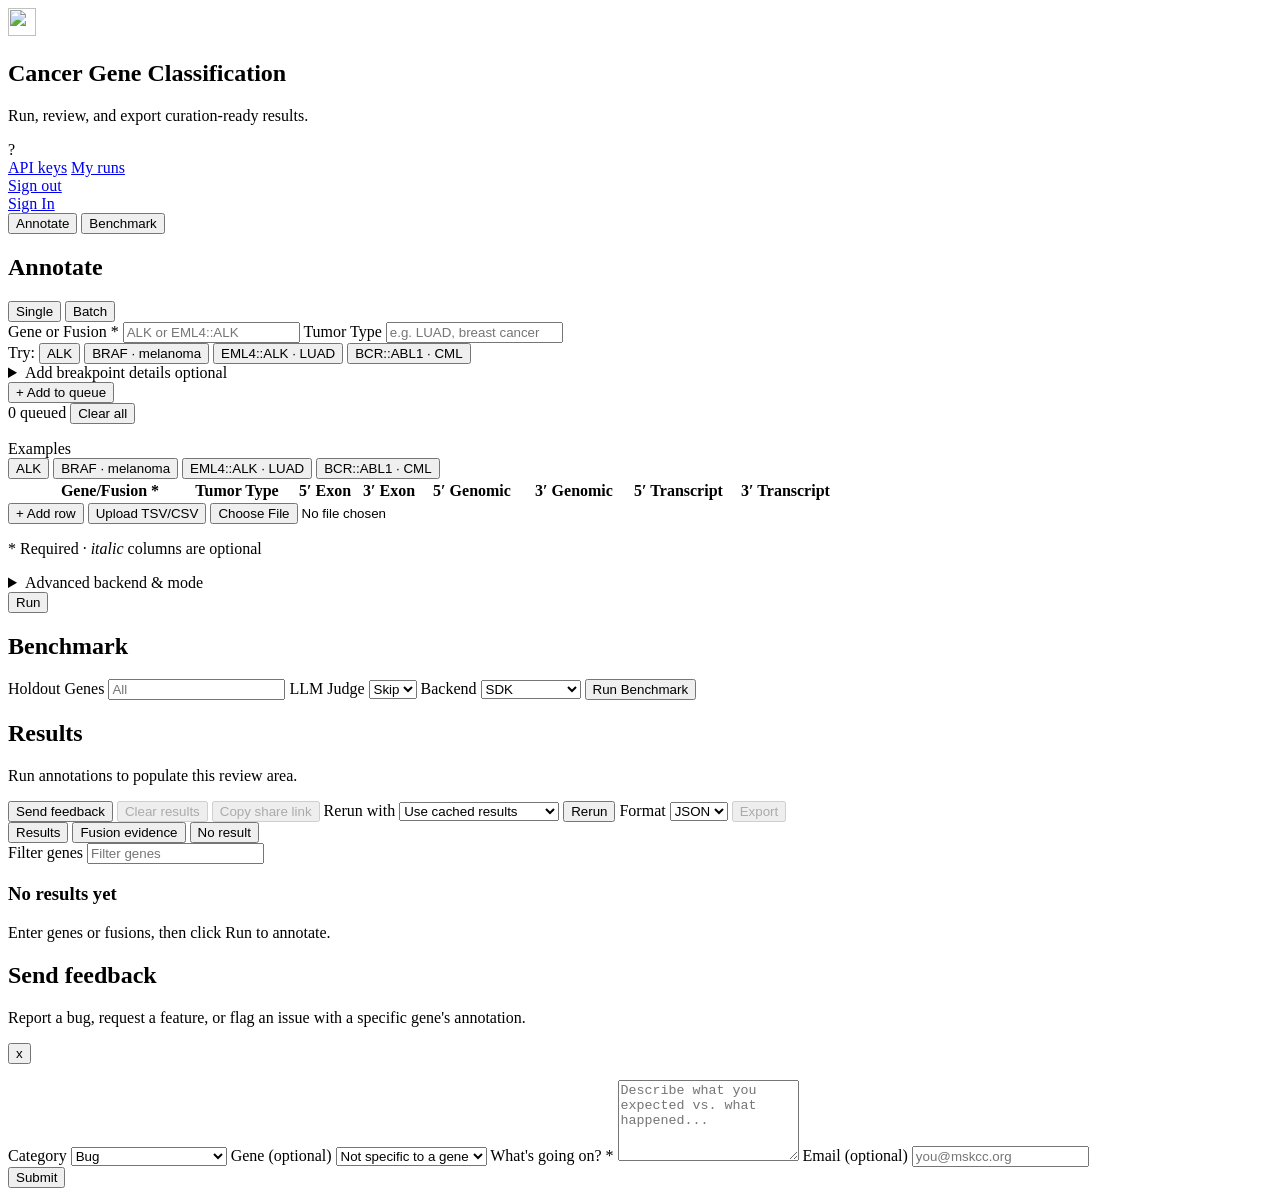
==== src/static/index.html @ 313d351b "Merge remote-tracking branch 'origin/main' into feat/rerun-run" ====
<!doctype html>
<html lang="en">
  <head>
    <meta charset="utf-8" />
    <meta name="viewport" content="width=device-width, initial-scale=1" />
    <title>Agentic Cancer Gene Classification</title>
    <link rel="icon" type="image/svg+xml" href="/static/favicon.svg" />
    <link rel="icon" type="image/png" sizes="32x32" href="/static/favicon-32.png" />
    <link rel="icon" type="image/png" sizes="16x16" href="/static/favicon-16.png" />
    <link rel="apple-touch-icon" sizes="180x180" href="/static/favicon-180.png" />
    <link rel="stylesheet" href="/static/styles.css" />
  </head>
  <body>
    <div class="app-shell">
      <aside class="sidebar">
        <div class="brand">
          <div class="brand-title">
            <img class="brand-icon" src="/static/favicon.svg" alt="" width="28" height="28" />
            <h1>Cancer Gene Classification</h1>
          </div>
          <p>Run, review, and export curation-ready results.</p>
        </div>

        <div class="user-auth-bar hidden" id="user-auth-bar">
          <div class="user-profile hidden" id="user-profile">
            <div class="user-avatar" id="user-avatar">?</div>
            <div class="user-info">
              <div class="user-name-row">
                <span class="user-name" id="user-name"></span>
                <span class="user-role-badge" id="user-role"></span>
              </div>
              <span class="user-email" id="user-email"></span>
              <div class="user-menu-links">
                <a class="user-menu-link" id="api-keys-link" href="/api-keys">API keys</a>
                <a class="user-menu-link" id="runs-link" href="/runs">My runs</a>
              </div>
            </div>
            <a class="signout-link" id="signout-btn" href="/auth/logout" title="Sign out">Sign out</a>
          </div>
          <div class="user-signin hidden" id="user-signin">
            <a class="signin-button-sm" id="header-signin-btn" href="/login">Sign In</a>
          </div>
        </div>

        <nav class="app-tabs" aria-label="App sections">
          <button class="app-tab active" id="nav-annotate" type="button">Annotate</button>
          <button class="app-tab hidden" id="nav-benchmark" type="button">Benchmark</button>
        </nav>

        <section class="panel" id="annotate-panel">
          <div class="section-heading">
            <h2>Annotate</h2>
            <div class="input-mode-tabs">
              <button class="mode-tab active" id="tab-single" type="button">Single</button>
              <button class="mode-tab" id="tab-batch" type="button">Batch</button>
            </div>
          </div>

          <!-- Single entry mode -->
          <div id="single-mode">
            <label class="field">
              <span>Gene or Fusion <span class="required-star">*</span></span>
              <input id="single-fusion" type="text" placeholder="ALK or EML4::ALK" autocomplete="off" spellcheck="false" />
            </label>
            <label class="field">
              <span>Tumor Type</span>
              <input id="single-tumor-type" type="text" placeholder="e.g. LUAD, breast cancer" autocomplete="off" />
            </label>
            <div class="input-examples-compact" aria-label="Valid input examples">
              <span class="examples-label">Try:</span>
              <button class="example-pill" type="button" data-example-id="alk-gene" data-example-mode="single">ALK</button>
              <button class="example-pill" type="button" data-example-id="braf-gene" data-example-mode="single">BRAF · melanoma</button>
              <button class="example-pill" type="button" data-example-id="eml4-alk-fusion" data-example-mode="single">EML4::ALK · LUAD</button>
              <button class="example-pill" type="button" data-example-id="bcr-abl1-fusion" data-example-mode="single">BCR::ABL1 · CML</button>
            </div>
            <details class="breakpoint-section">
              <summary>Add breakpoint details <span class="optional-tag">optional</span></summary>
              <div class="breakpoint-grid">
                <label class="field"><span>5' Exon</span><input id="single-five-exon" type="number" min="1" placeholder="e.g. 5" /></label>
                <label class="field"><span>3' Exon</span><input id="single-three-exon" type="number" min="1" placeholder="e.g. 12" /></label>
                <label class="field"><span>5' Genomic</span><input id="single-five-genomic" type="text" placeholder="chr1:12345" /></label>
                <label class="field"><span>3' Genomic</span><input id="single-three-genomic" type="text" placeholder="chr2:67890" /></label>
                <label class="field"><span>5' Transcript</span><input id="single-five-transcript" type="text" placeholder="NM_..." /></label>
                <label class="field"><span>3' Transcript</span><input id="single-three-transcript" type="text" placeholder="NM_..." /></label>
              </div>
            </details>
            <button class="text-button" id="add-fusion-btn" type="button">+ Add to queue</button>
            <div id="fusion-queue" class="hidden">
              <div class="queue-header">
                <span id="queue-count" class="field-label">0 queued</span>
                <button id="clear-queue-btn" class="text-button" type="button">Clear all</button>
              </div>
              <ul id="queue-list" class="queue-list"></ul>
            </div>
          </div>

          <!-- Batch mode -->
          <div id="batch-mode" class="hidden">
            <div class="batch-grid-wrap">
              <div class="input-examples" aria-label="Valid batch input examples">
                <span class="field-label">Examples</span>
                <div class="example-pill-row">
                  <button class="example-pill" type="button" data-example-id="alk-gene" data-example-mode="batch">ALK</button>
                  <button class="example-pill" type="button" data-example-id="braf-gene" data-example-mode="batch">BRAF · melanoma</button>
                  <button class="example-pill" type="button" data-example-id="eml4-alk-fusion" data-example-mode="batch">EML4::ALK · LUAD</button>
                  <button class="example-pill" type="button" data-example-id="bcr-abl1-fusion" data-example-mode="batch">BCR::ABL1 · CML</button>
                </div>
              </div>
              <div class="batch-grid-scroll">
                <table class="batch-grid">
                  <colgroup>
                    <col style="width:28px" />
                    <col style="min-width:140px" />
                    <col style="min-width:110px" />
                    <col style="min-width:62px" />
                    <col style="min-width:62px" />
                    <col style="min-width:100px" />
                    <col style="min-width:100px" />
                    <col style="min-width:105px" />
                    <col style="min-width:105px" />
                    <col style="width:30px" />
                  </colgroup>
                  <thead>
                    <tr>
                      <th class="grid-rn"></th>
                      <th class="grid-th grid-th-required">Gene/Fusion *</th>
                      <th class="grid-th grid-th-optional">Tumor Type</th>
                      <th class="grid-th grid-th-optional">5′ Exon</th>
                      <th class="grid-th grid-th-optional">3′ Exon</th>
                      <th class="grid-th grid-th-optional">5′ Genomic</th>
                      <th class="grid-th grid-th-optional">3′ Genomic</th>
                      <th class="grid-th grid-th-optional">5′ Transcript</th>
                      <th class="grid-th grid-th-optional">3′ Transcript</th>
                      <th class="grid-del-header"></th>
                    </tr>
                  </thead>
                  <tbody id="batch-grid-body"></tbody>
                </table>
              </div>
              <div class="batch-grid-footer">
                <div class="batch-grid-footer-actions">
                  <button id="add-row-btn" class="text-button" type="button">+ Add row</button>
                  <button id="batch-upload-btn" type="button">Upload TSV/CSV</button>
                  <input
                    id="batch-upload-input"
                    type="file"
                    accept=".tsv,.csv,text/tab-separated-values,text/csv,text/plain"
                    class="hidden"
                  />
                </div>
                <span class="field-hint" id="batch-hint"></span>
              </div>
              <p class="batch-legend">* Required · <em>italic</em> columns are optional</p>
            </div>
          </div>

          <details class="breakpoint-section">
            <summary>Advanced <span class="optional-tag">backend &amp; mode</span></summary>
            <div class="breakpoint-grid">
              <label class="field hidden" id="annotate-backend-field">
                <span>Local Backend</span>
                <select id="annotate-local-backend">
                  <option value="">Anthropic SDK</option>
                  <option value="claude-code">Claude Code</option>
                  <option value="codex">Codex</option>
                  <option value="antigravity">Antigravity</option>
                </select>
              </label>

              <label class="field">
                <span>Annotation Mode</span>
                <select id="annotate-mode">
                  <option value="full">Full</option>
                  <option value="core">Core</option>
                </select>
              </label>

              <label class="field checkbox-field">
                <span>OncoKB Fast Path</span>
                <span class="checkbox-control">
                  <input id="skip-literature-oncokb" type="checkbox" />
                  <span>Skip PubMed for OncoKB genes</span>
                </span>
              </label>
            </div>
          </details>

          <button class="primary-action" id="run-button" type="button">Run</button>
        </section>

        <section class="panel hidden" id="benchmark-panel">
          <div class="section-heading">
            <h2>Benchmark</h2>
          </div>

          <label class="field">
            <span>Holdout Genes</span>
            <input id="benchmark-max-genes" type="number" min="1" placeholder="All" />
          </label>

          <label class="field">
            <span>LLM Judge</span>
            <select id="benchmark-judge">
              <option value="skip" selected>Skip</option>
              <option value="run">Run</option>
            </select>
          </label>

          <label class="field">
            <span>Backend</span>
            <select id="benchmark-local-backend">
              <option value="">SDK</option>
              <option value="claude-code">Claude Code</option>
              <option value="codex">Codex</option>
              <option value="antigravity">Antigravity</option>
            </select>
          </label>

          <button class="primary-action" id="run-benchmark-button" type="button">Run Benchmark</button>
        </section>

      </aside>

      <div
        class="sidebar-resizer"
        id="sidebar-resizer"
        role="separator"
        aria-label="Resize sidebar"
        aria-orientation="vertical"
        tabindex="0"
        title="Drag to resize sidebar. Double-click to reset."
      ></div>

      <main class="workspace">
        <header class="workspace-header">
          <div>
            <h2 id="workspace-title">Results</h2>
            <p id="run-summary">Run annotations to populate this review area.</p>
          </div>
          <div class="actions">
            <button id="open-feedback" type="button" class="feedback-button">Send feedback</button>
            <button id="clear-results" type="button" disabled>Clear results</button>
            <button id="share-run" type="button" disabled title="Copy a link to this run — only works for peers who can reach the same Backend URL">Copy share link</button>
            <span id="rerun-controls" class="rerun-controls hidden">
              <label class="export-control" for="rerun-mode">
                <span>Rerun with</span>
                <select id="rerun-mode">
                  <option value="cached" selected>Use cached results</option>
                  <option value="refresh">Refresh (force_refresh)</option>
                </select>
              </label>
              <button id="rerun-run" type="button" title="Start a new run with this run's inputs; this run is left unchanged">Rerun</button>
            </span>
            <label class="export-control" for="export-format">
              <span>Format</span>
              <select id="export-format">
                <option value="json">JSON</option>
                <option value="csv">CSV</option>
                <option value="pdf">PDF</option>
              </select>
            </label>
            <button id="export-button" type="button" disabled>Export</button>
          </div>
        </header>

        <section class="status-box hidden" id="message-box"></section>

        <div class="results-view-tabs hidden" id="results-view-tabs">
          <button class="mode-tab active" id="tab-results-view" type="button">Results</button>
          <button class="mode-tab hidden" id="tab-fusion-evidence-view" type="button">Fusion evidence</button>
          <button class="mode-tab" id="tab-noresult-view" type="button">No result</button>
        </div>

        <div class="results-layout">
          <div class="gene-index-panel hidden" id="gene-index-panel">
            <div class="gene-index-search" role="search">
              <label class="visually-hidden" for="gene-index-filter" id="gene-index-filter-label">Filter genes</label>
              <input
                type="search"
                id="gene-index-filter"
                placeholder="Filter genes"
                autocomplete="off"
                spellcheck="false"
                aria-controls="gene-index"
                aria-describedby="gene-index-filter-count"
              />
              <button type="button" class="gene-index-filter-clear" id="gene-index-filter-clear" aria-label="Clear filter" title="Clear filter" hidden>&times;</button>
            </div>
            <div class="gene-index-filter-count" id="gene-index-filter-count" aria-live="polite"></div>
            <p class="gene-index-no-matches" id="gene-index-no-matches" hidden>No matches</p>
            <nav class="gene-index" id="gene-index" aria-label="Results jump index"></nav>
          </div>
          <section class="results-window" id="results-window">
            <div class="empty-state">
              <h3>No results yet</h3>
              <p>Enter genes or fusions, then click Run to annotate.</p>
            </div>
          </section>
        </div>
      </main>
    </div>

    <div class="modal-backdrop hidden" id="feedback-modal" role="presentation">
      <section
        class="feedback-modal"
        role="dialog"
        aria-modal="true"
        aria-labelledby="feedback-title"
      >
        <div class="modal-header">
          <div>
            <h2 id="feedback-title">Send feedback</h2>
            <p>Report a bug, request a feature, or flag an issue with a specific gene's annotation.</p>
          </div>
          <button class="icon-button" id="close-feedback" type="button" aria-label="Close">x</button>
        </div>

        <p class="feedback-run-context hidden" id="feedback-run-context"></p>

        <label class="feedback-field">
          <span>Category</span>
          <select id="feedback-category">
            <option value="bug">Bug</option>
            <option value="gene_annotation_issue">Gene annotation issue</option>
            <option value="feature_request">Feature request</option>
            <option value="other">Other</option>
          </select>
        </label>

        <label class="feedback-field hidden" id="feedback-gene-field">
          <span>Gene (optional)</span>
          <select id="feedback-gene">
            <option value="">Not specific to a gene</option>
          </select>
        </label>

        <label class="feedback-field">
          <span>What's going on? *</span>
          <textarea id="feedback-message" rows="5" placeholder="Describe what you expected vs. what happened..."></textarea>
        </label>

        <label class="feedback-field">
          <span>Email (optional)</span>
          <input id="feedback-email" type="email" autocomplete="email" placeholder="you@mskcc.org" />
        </label>

        <section class="install-output hidden" id="feedback-output"></section>

        <div class="modal-footer">
          <button class="primary-action" id="submit-feedback" type="button">Submit</button>
        </div>
      </section>
    </div>

    <script src="/static/tracking.js"></script>
    <script src="/static/app.js"></script>
  </body>
</html>
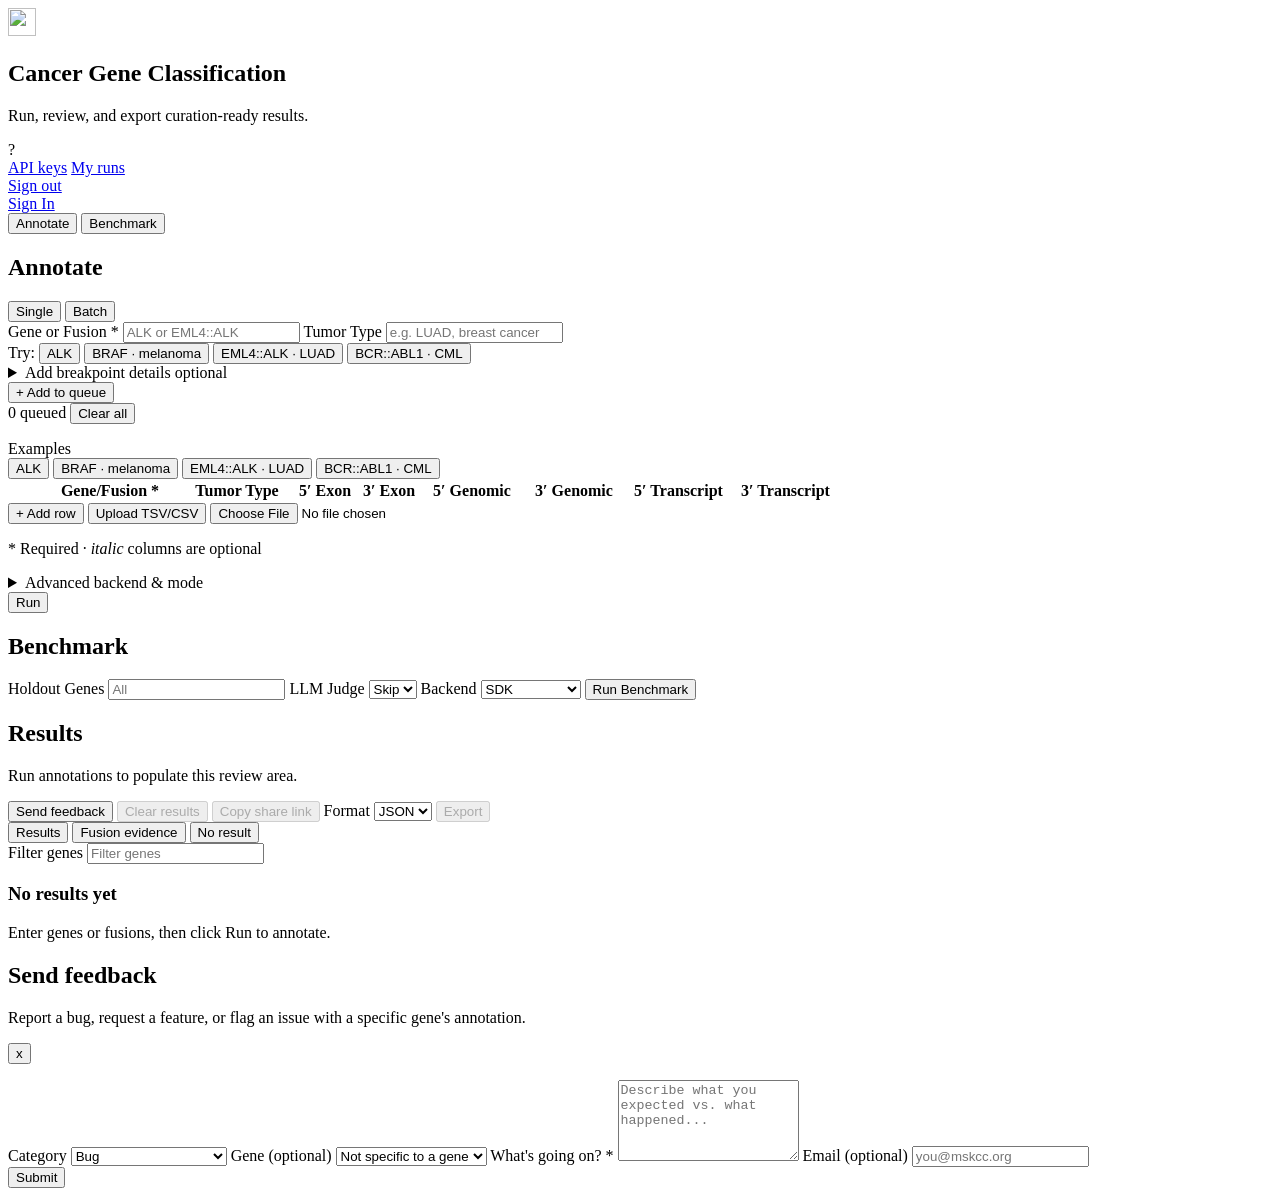
==== commit 029f8718: "Merge remote-tracking branch 'origin/main' into fix/ensembl-partner-resolution" ====
--- a/src/static/index.html
+++ b/src/static/index.html
@@ -241,16 +241,6 @@
             <button id="open-feedback" type="button" class="feedback-button">Send feedback</button>
             <button id="clear-results" type="button" disabled>Clear results</button>
             <button id="share-run" type="button" disabled title="Copy a link to this run — only works for peers who can reach the same Backend URL">Copy share link</button>
-            <span id="rerun-controls" class="rerun-controls hidden">
-              <label class="export-control" for="rerun-mode">
-                <span>Rerun with</span>
-                <select id="rerun-mode">
-                  <option value="cached" selected>Use cached results</option>
-                  <option value="refresh">Refresh (force_refresh)</option>
-                </select>
-              </label>
-              <button id="rerun-run" type="button" title="Start a new run with this run's inputs; this run is left unchanged">Rerun</button>
-            </span>
             <label class="export-control" for="export-format">
               <span>Format</span>
               <select id="export-format">
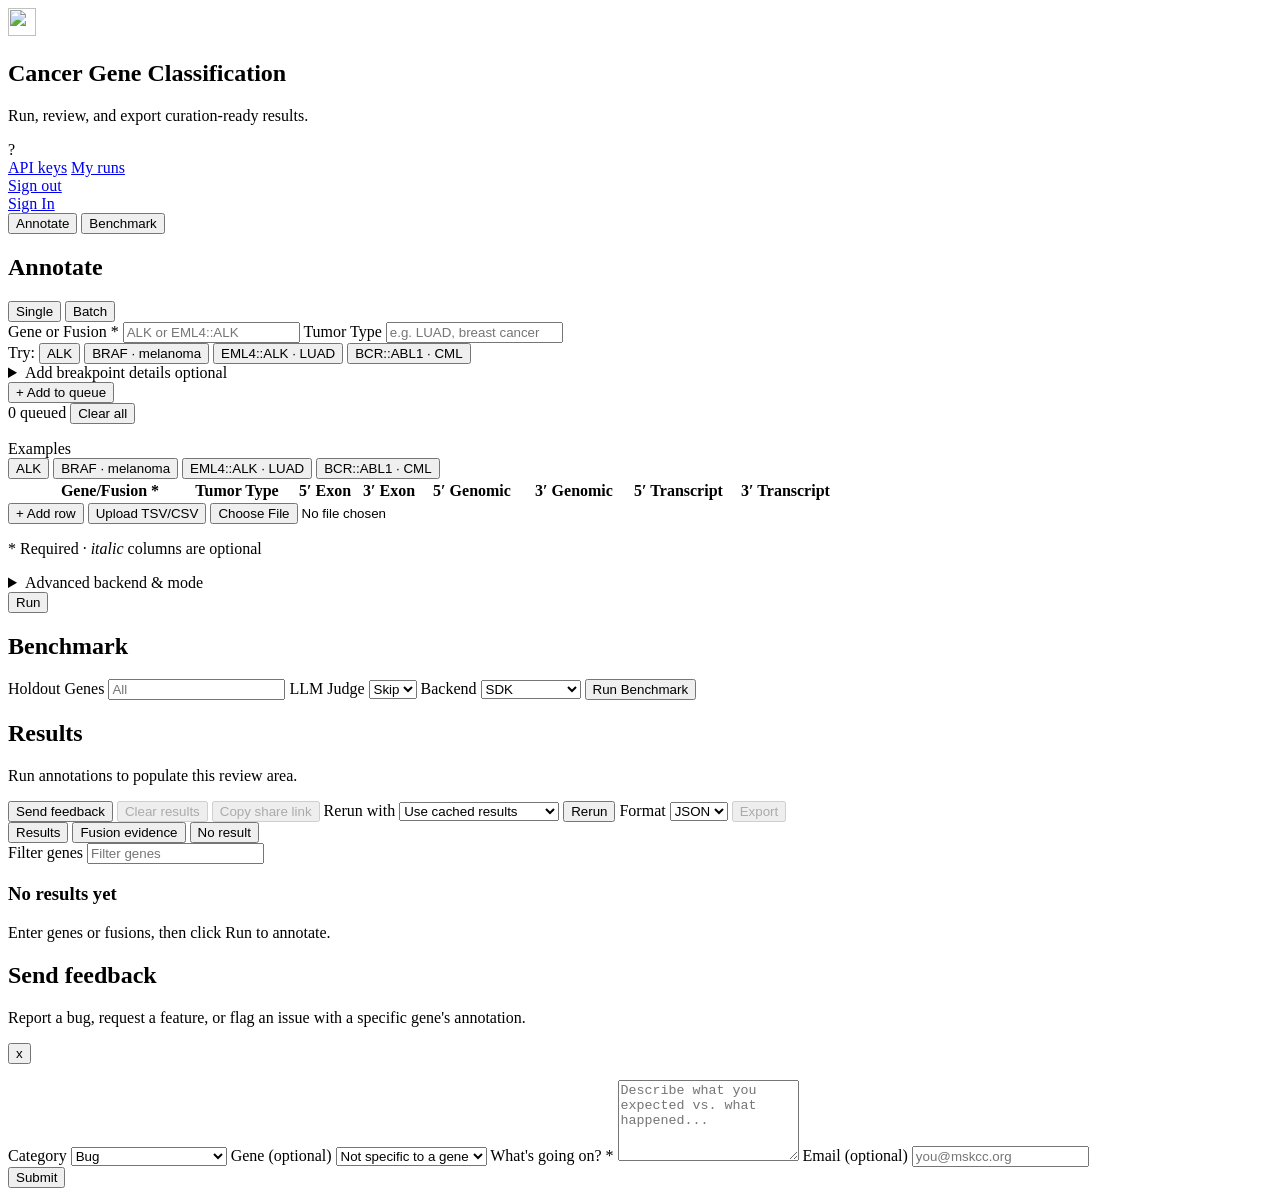
==== commit 06ed7173: "Merge pull request #153 from oncokb/feat/rerun-run feat: rerun a saved run with the same inputs" ====
--- a/src/static/index.html
+++ b/src/static/index.html
@@ -241,6 +241,16 @@
             <button id="open-feedback" type="button" class="feedback-button">Send feedback</button>
             <button id="clear-results" type="button" disabled>Clear results</button>
             <button id="share-run" type="button" disabled title="Copy a link to this run — only works for peers who can reach the same Backend URL">Copy share link</button>
+            <span id="rerun-controls" class="rerun-controls hidden">
+              <label class="export-control" for="rerun-mode">
+                <span>Rerun with</span>
+                <select id="rerun-mode">
+                  <option value="cached" selected>Use cached results</option>
+                  <option value="refresh">Refresh (force_refresh)</option>
+                </select>
+              </label>
+              <button id="rerun-run" type="button" title="Start a new run with this run's inputs; this run is left unchanged">Rerun</button>
+            </span>
             <label class="export-control" for="export-format">
               <span>Format</span>
               <select id="export-format">
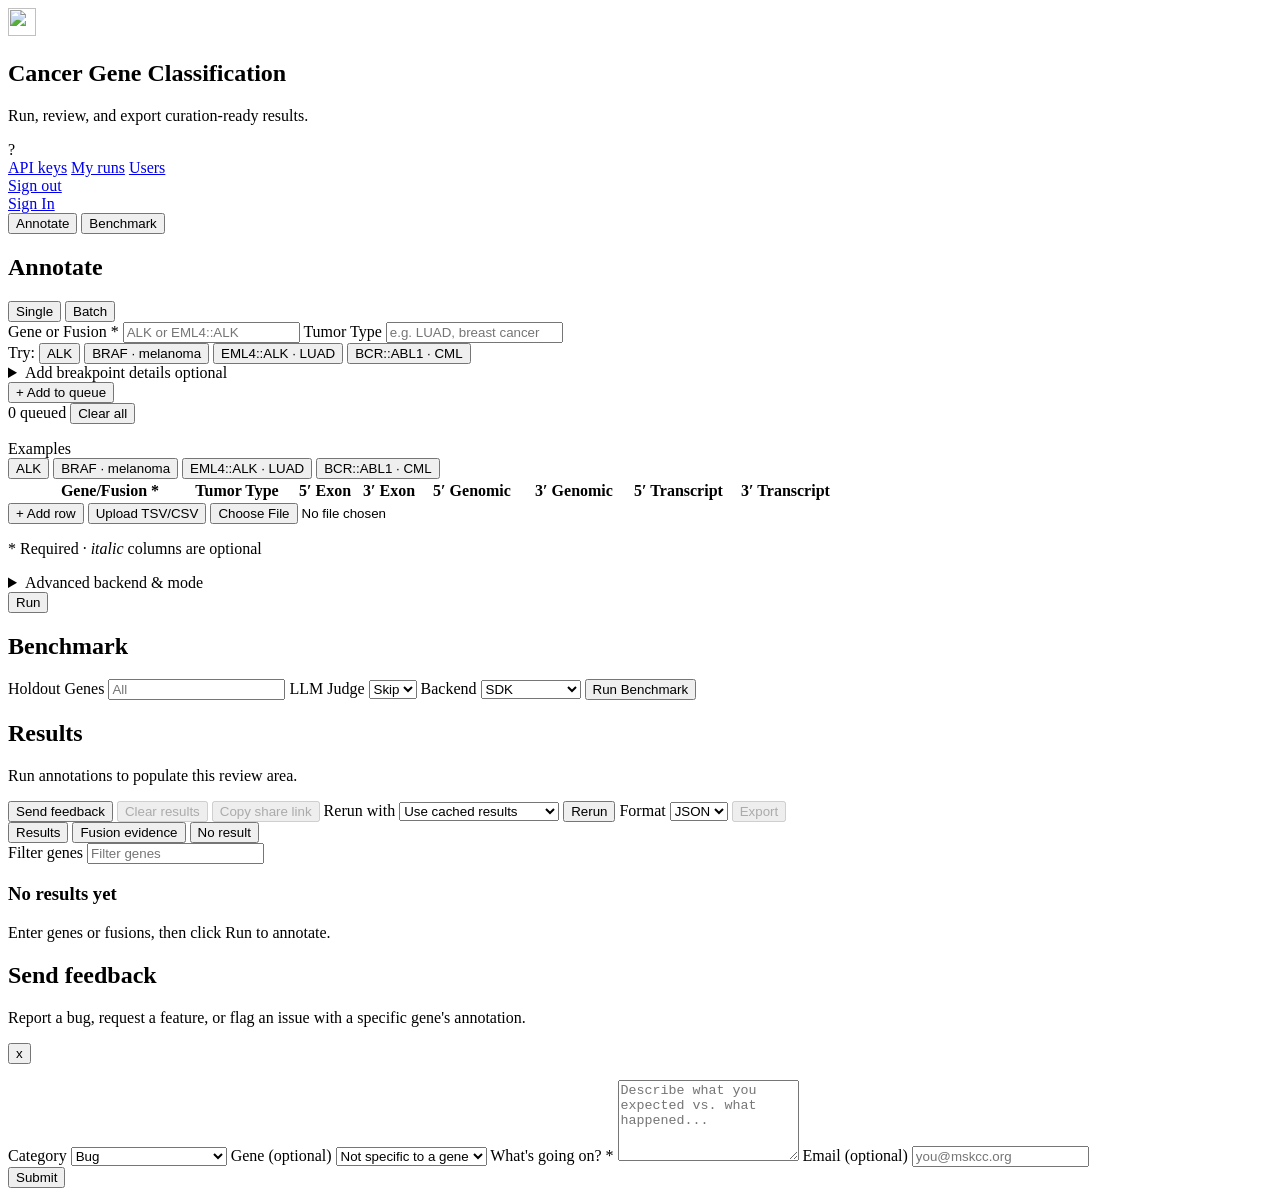
==== commit a492fbec: "Add admin user management API and /admin/users page Admin-only /v1/admin endpoints to list users (se" ====
--- a/src/static/index.html
+++ b/src/static/index.html
@@ -33,6 +33,7 @@
               <div class="user-menu-links">
                 <a class="user-menu-link" id="api-keys-link" href="/api-keys">API keys</a>
                 <a class="user-menu-link" id="runs-link" href="/runs">My runs</a>
+                <a class="user-menu-link hidden" id="admin-users-link" href="/admin/users">Users</a>
               </div>
             </div>
             <a class="signout-link" id="signout-btn" href="/auth/logout" title="Sign out">Sign out</a>
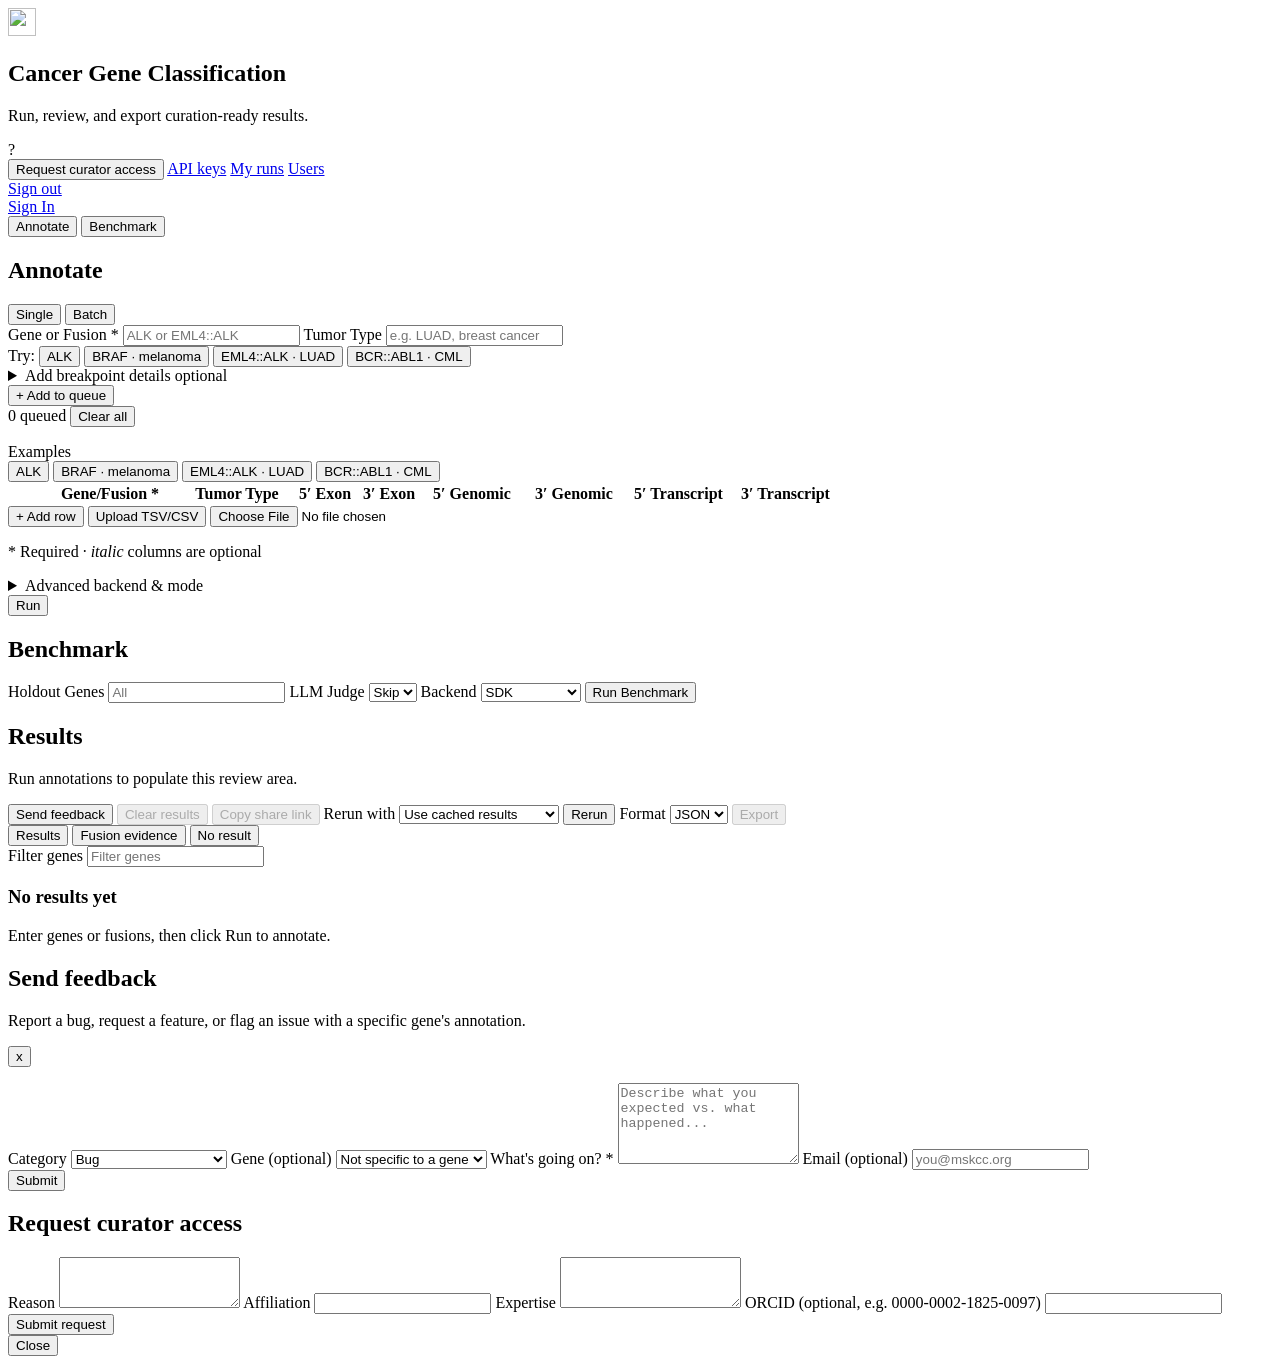
==== commit eeb0eca7: "Add curator access applications and administrator review Reuse MySQL request transactions, enforce a" ====
--- a/src/static/index.html
+++ b/src/static/index.html
@@ -31,6 +31,7 @@
               </div>
               <span class="user-email" id="user-email"></span>
               <div class="user-menu-links">
+                <button type="button" class="user-menu-link hidden" id="curator-open">Request curator access</button>
                 <a class="user-menu-link" id="api-keys-link" href="/api-keys">API keys</a>
                 <a class="user-menu-link" id="runs-link" href="/runs">My runs</a>
                 <a class="user-menu-link hidden" id="admin-users-link" href="/admin/users">Users</a>
@@ -354,6 +355,25 @@
     </div>
 
     <script src="/static/tracking.js"></script>
+    <div class="modal-backdrop hidden" id="curator-dialog" role="dialog" aria-modal="true" aria-labelledby="curator-title">
+      <div class="feedback-modal">
+        <h2 id="curator-title">Request curator access</h2>
+        <p id="curator-message" role="status"></p>
+        <form id="curator-form" class="hidden">
+          <label for="curator-reason">Reason</label>
+          <textarea id="curator-reason" required maxlength="4000" rows="3"></textarea>
+          <label for="curator-affiliation">Affiliation</label>
+          <input id="curator-affiliation" required maxlength="255" />
+          <label for="curator-expertise">Expertise</label>
+          <textarea id="curator-expertise" required maxlength="4000" rows="3"></textarea>
+          <label for="curator-orcid">ORCID (optional, e.g. 0000-0002-1825-0097)</label>
+          <input id="curator-orcid" maxlength="19" pattern="[0-9]{4}-[0-9]{4}-[0-9]{4}-[0-9]{3}[0-9X]" />
+          <button type="submit" class="primary-action" id="curator-submit">Submit request</button>
+        </form>
+        <button type="button" id="curator-close">Close</button>
+      </div>
+    </div>
+    <script src="/static/curator-requests.js"></script>
     <script src="/static/app.js"></script>
   </body>
 </html>
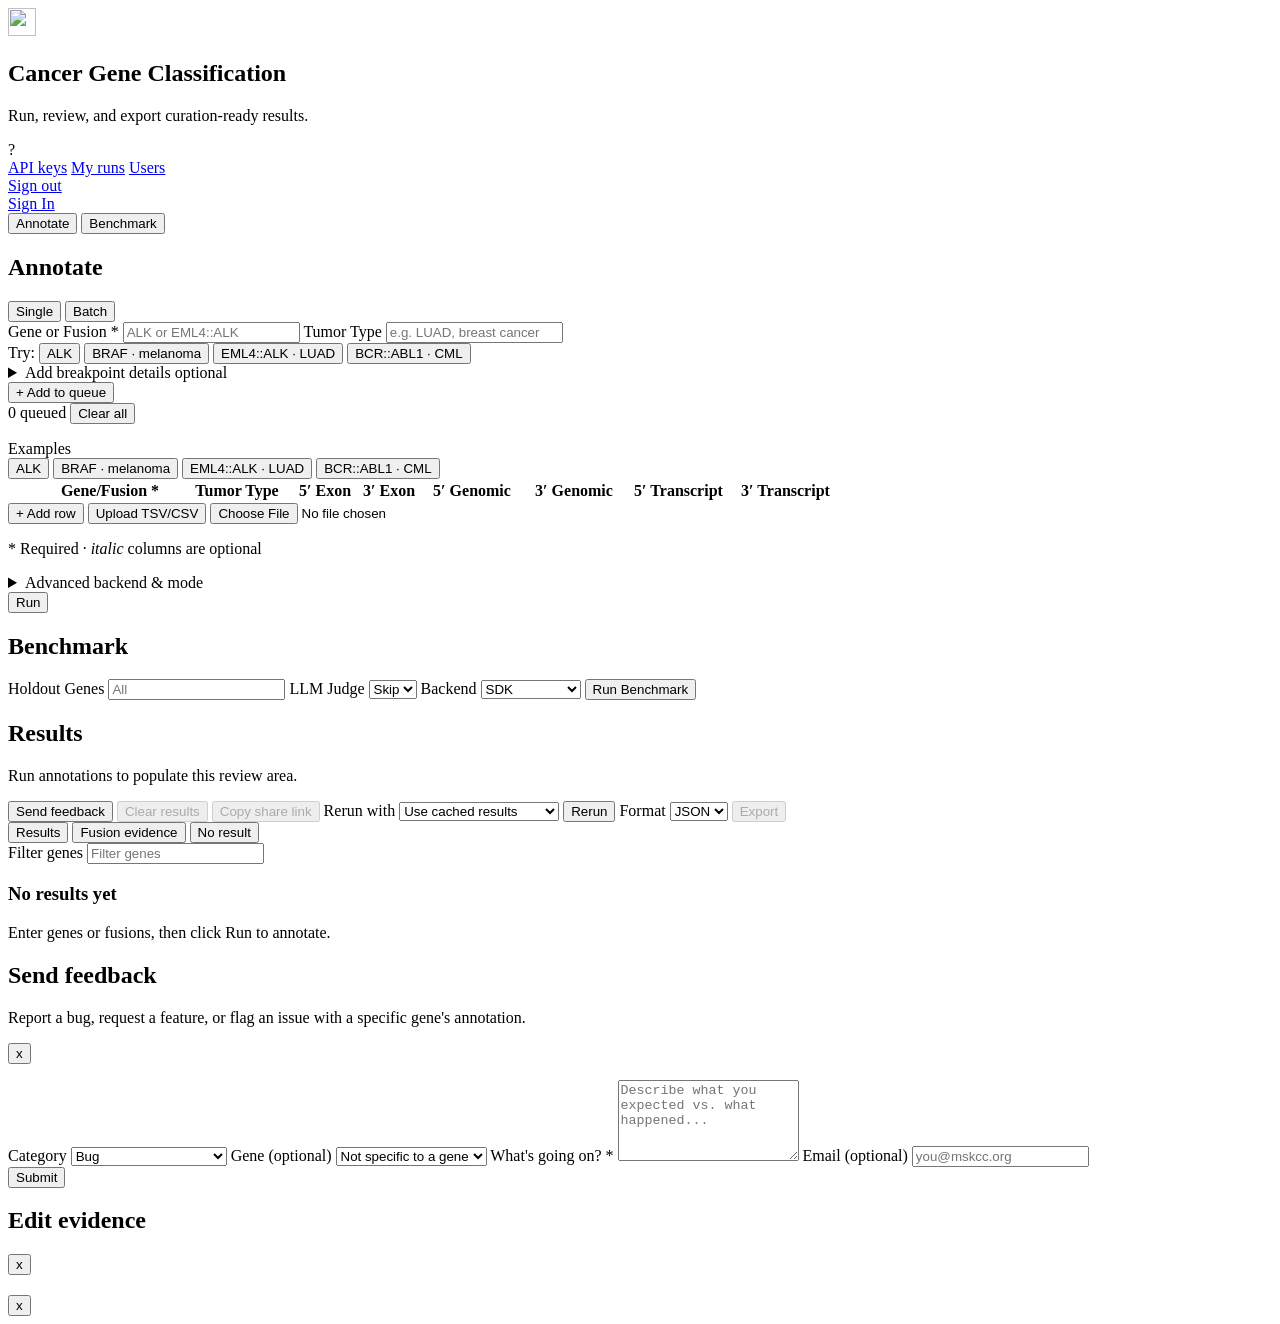
==== commit ae9549bd: "Merge origin/main (f090bbf) into feat/curator-ui Brings #118 up to date with the reworked #117 role " ====
--- a/src/static/index.html
+++ b/src/static/index.html
@@ -31,7 +31,6 @@
               </div>
               <span class="user-email" id="user-email"></span>
               <div class="user-menu-links">
-                <button type="button" class="user-menu-link hidden" id="curator-open">Request curator access</button>
                 <a class="user-menu-link" id="api-keys-link" href="/api-keys">API keys</a>
                 <a class="user-menu-link" id="runs-link" href="/runs">My runs</a>
                 <a class="user-menu-link hidden" id="admin-users-link" href="/admin/users">Users</a>
@@ -354,26 +353,43 @@
       </section>
     </div>
 
+    <div class="modal-backdrop hidden" id="curation-modal" role="presentation">
+      <section
+        class="feedback-modal curation-modal"
+        role="dialog"
+        aria-modal="true"
+        aria-labelledby="curation-title"
+        aria-describedby="curation-subtitle"
+      >
+        <div class="modal-header">
+          <div>
+            <h2 id="curation-title" tabindex="-1">Edit evidence</h2>
+            <p id="curation-subtitle"></p>
+          </div>
+          <button class="icon-button" id="close-curation" type="button" aria-label="Close editor">x</button>
+        </div>
+        <div class="curation-status hidden" id="curation-status" role="status" aria-live="polite"></div>
+        <div class="curation-body" id="curation-body"></div>
+        <div class="modal-footer curation-footer" id="curation-footer"></div>
+      </section>
+    </div>
+
+    <div class="modal-backdrop hidden" id="curation-aux-modal" role="presentation">
+      <section class="feedback-modal" role="dialog" aria-modal="true" aria-labelledby="curation-aux-title">
+        <div class="modal-header">
+          <h2 id="curation-aux-title" tabindex="-1"></h2>
+          <button class="icon-button" id="close-curation-aux" type="button" aria-label="Close">x</button>
+        </div>
+        <div class="curation-aux-body" id="curation-aux-body"></div>
+        <div class="modal-footer curation-footer" id="curation-aux-footer"></div>
+      </section>
+    </div>
+
+    <div class="curation-notifications" id="curation-notifications" role="status" aria-live="polite"></div>
+    <div class="toast-region" id="toast-region" role="status" aria-live="polite"></div>
+
     <script src="/static/tracking.js"></script>
-    <div class="modal-backdrop hidden" id="curator-dialog" role="dialog" aria-modal="true" aria-labelledby="curator-title">
-      <div class="feedback-modal">
-        <h2 id="curator-title">Request curator access</h2>
-        <p id="curator-message" role="status"></p>
-        <form id="curator-form" class="hidden">
-          <label for="curator-reason">Reason</label>
-          <textarea id="curator-reason" required maxlength="4000" rows="3"></textarea>
-          <label for="curator-affiliation">Affiliation</label>
-          <input id="curator-affiliation" required maxlength="255" />
-          <label for="curator-expertise">Expertise</label>
-          <textarea id="curator-expertise" required maxlength="4000" rows="3"></textarea>
-          <label for="curator-orcid">ORCID (optional, e.g. 0000-0002-1825-0097)</label>
-          <input id="curator-orcid" maxlength="19" pattern="[0-9]{4}-[0-9]{4}-[0-9]{4}-[0-9]{3}[0-9X]" />
-          <button type="submit" class="primary-action" id="curator-submit">Submit request</button>
-        </form>
-        <button type="button" id="curator-close">Close</button>
-      </div>
-    </div>
-    <script src="/static/curator-requests.js"></script>
+    <script src="/static/curation.js"></script>
     <script src="/static/app.js"></script>
   </body>
 </html>
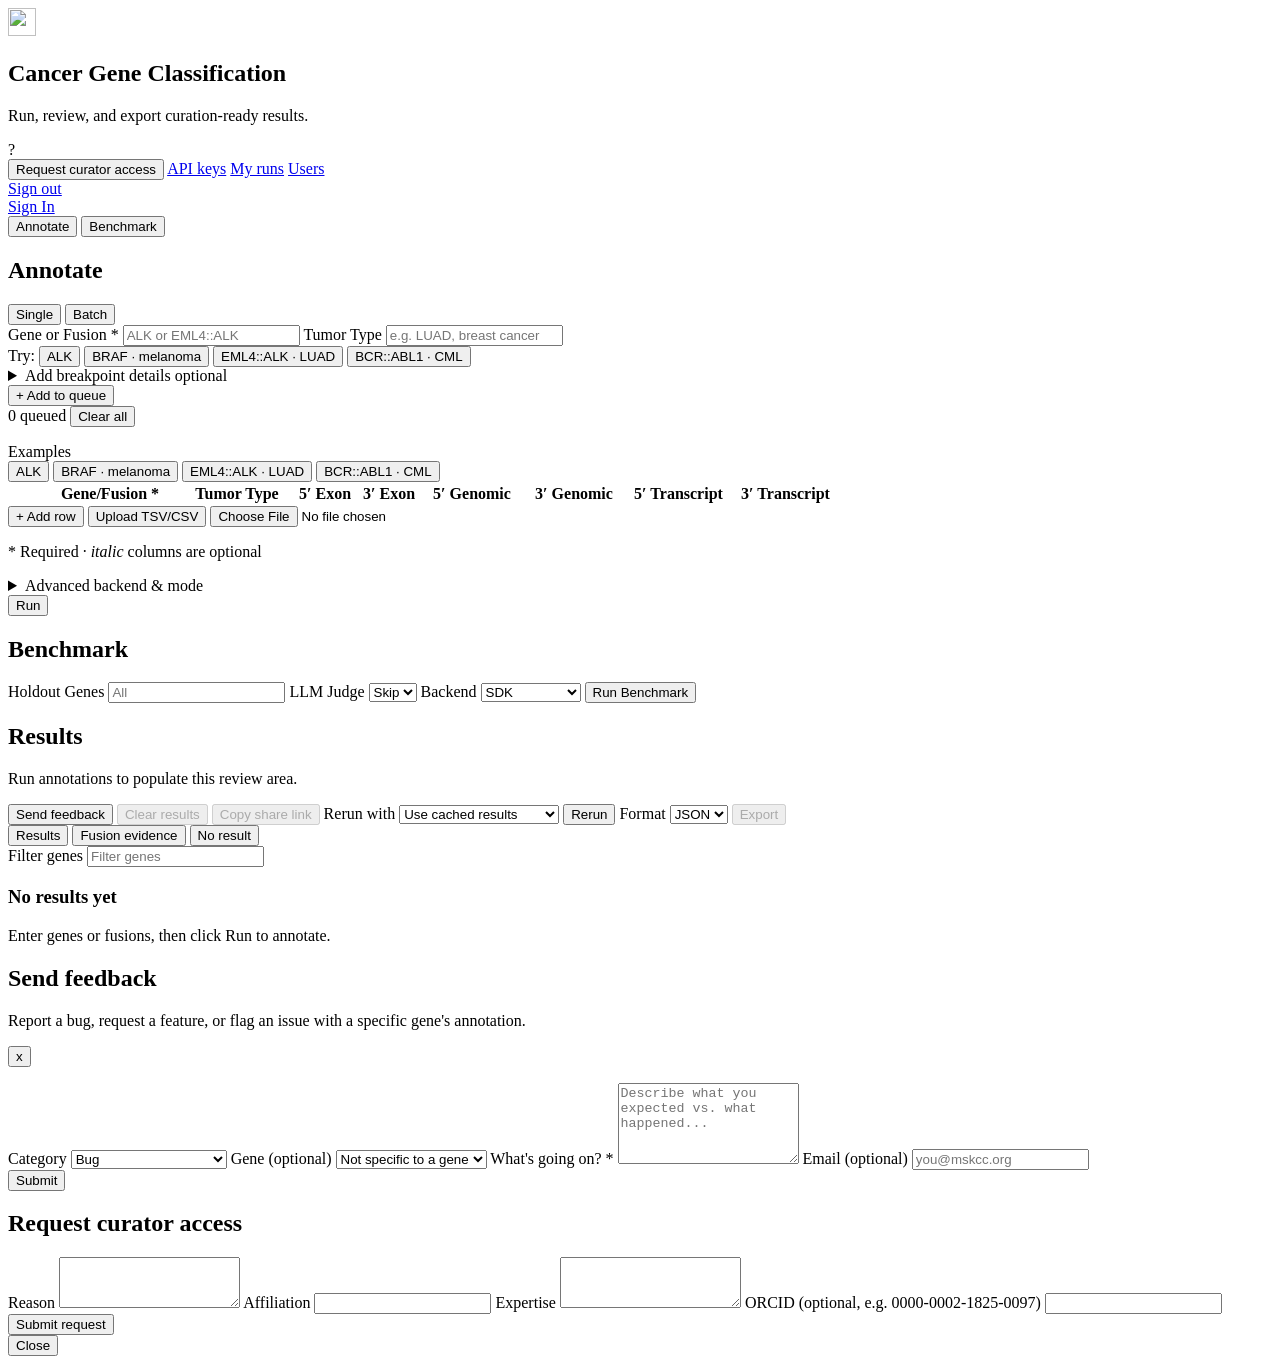
==== commit 85b29a2c: "Merge pull request #163 from oncokb/feat/curator-requests Curator access requests: viewer applicatio" ====
--- a/src/static/index.html
+++ b/src/static/index.html
@@ -31,6 +31,7 @@
               </div>
               <span class="user-email" id="user-email"></span>
               <div class="user-menu-links">
+                <button type="button" class="user-menu-link hidden" id="curator-open">Request curator access</button>
                 <a class="user-menu-link" id="api-keys-link" href="/api-keys">API keys</a>
                 <a class="user-menu-link" id="runs-link" href="/runs">My runs</a>
                 <a class="user-menu-link hidden" id="admin-users-link" href="/admin/users">Users</a>
@@ -353,43 +354,26 @@
       </section>
     </div>
 
-    <div class="modal-backdrop hidden" id="curation-modal" role="presentation">
-      <section
-        class="feedback-modal curation-modal"
-        role="dialog"
-        aria-modal="true"
-        aria-labelledby="curation-title"
-        aria-describedby="curation-subtitle"
-      >
-        <div class="modal-header">
-          <div>
-            <h2 id="curation-title" tabindex="-1">Edit evidence</h2>
-            <p id="curation-subtitle"></p>
-          </div>
-          <button class="icon-button" id="close-curation" type="button" aria-label="Close editor">x</button>
-        </div>
-        <div class="curation-status hidden" id="curation-status" role="status" aria-live="polite"></div>
-        <div class="curation-body" id="curation-body"></div>
-        <div class="modal-footer curation-footer" id="curation-footer"></div>
-      </section>
+    <script src="/static/tracking.js"></script>
+    <div class="modal-backdrop hidden" id="curator-dialog" role="dialog" aria-modal="true" aria-labelledby="curator-title">
+      <div class="feedback-modal">
+        <h2 id="curator-title">Request curator access</h2>
+        <p id="curator-message" role="status"></p>
+        <form id="curator-form" class="hidden">
+          <label for="curator-reason">Reason</label>
+          <textarea id="curator-reason" required maxlength="4000" rows="3"></textarea>
+          <label for="curator-affiliation">Affiliation</label>
+          <input id="curator-affiliation" required maxlength="255" />
+          <label for="curator-expertise">Expertise</label>
+          <textarea id="curator-expertise" required maxlength="4000" rows="3"></textarea>
+          <label for="curator-orcid">ORCID (optional, e.g. 0000-0002-1825-0097)</label>
+          <input id="curator-orcid" maxlength="19" pattern="[0-9]{4}-[0-9]{4}-[0-9]{4}-[0-9]{3}[0-9X]" />
+          <button type="submit" class="primary-action" id="curator-submit">Submit request</button>
+        </form>
+        <button type="button" id="curator-close">Close</button>
+      </div>
     </div>
-
-    <div class="modal-backdrop hidden" id="curation-aux-modal" role="presentation">
-      <section class="feedback-modal" role="dialog" aria-modal="true" aria-labelledby="curation-aux-title">
-        <div class="modal-header">
-          <h2 id="curation-aux-title" tabindex="-1"></h2>
-          <button class="icon-button" id="close-curation-aux" type="button" aria-label="Close">x</button>
-        </div>
-        <div class="curation-aux-body" id="curation-aux-body"></div>
-        <div class="modal-footer curation-footer" id="curation-aux-footer"></div>
-      </section>
-    </div>
-
-    <div class="curation-notifications" id="curation-notifications" role="status" aria-live="polite"></div>
-    <div class="toast-region" id="toast-region" role="status" aria-live="polite"></div>
-
-    <script src="/static/tracking.js"></script>
-    <script src="/static/curation.js"></script>
+    <script src="/static/curator-requests.js"></script>
     <script src="/static/app.js"></script>
   </body>
 </html>
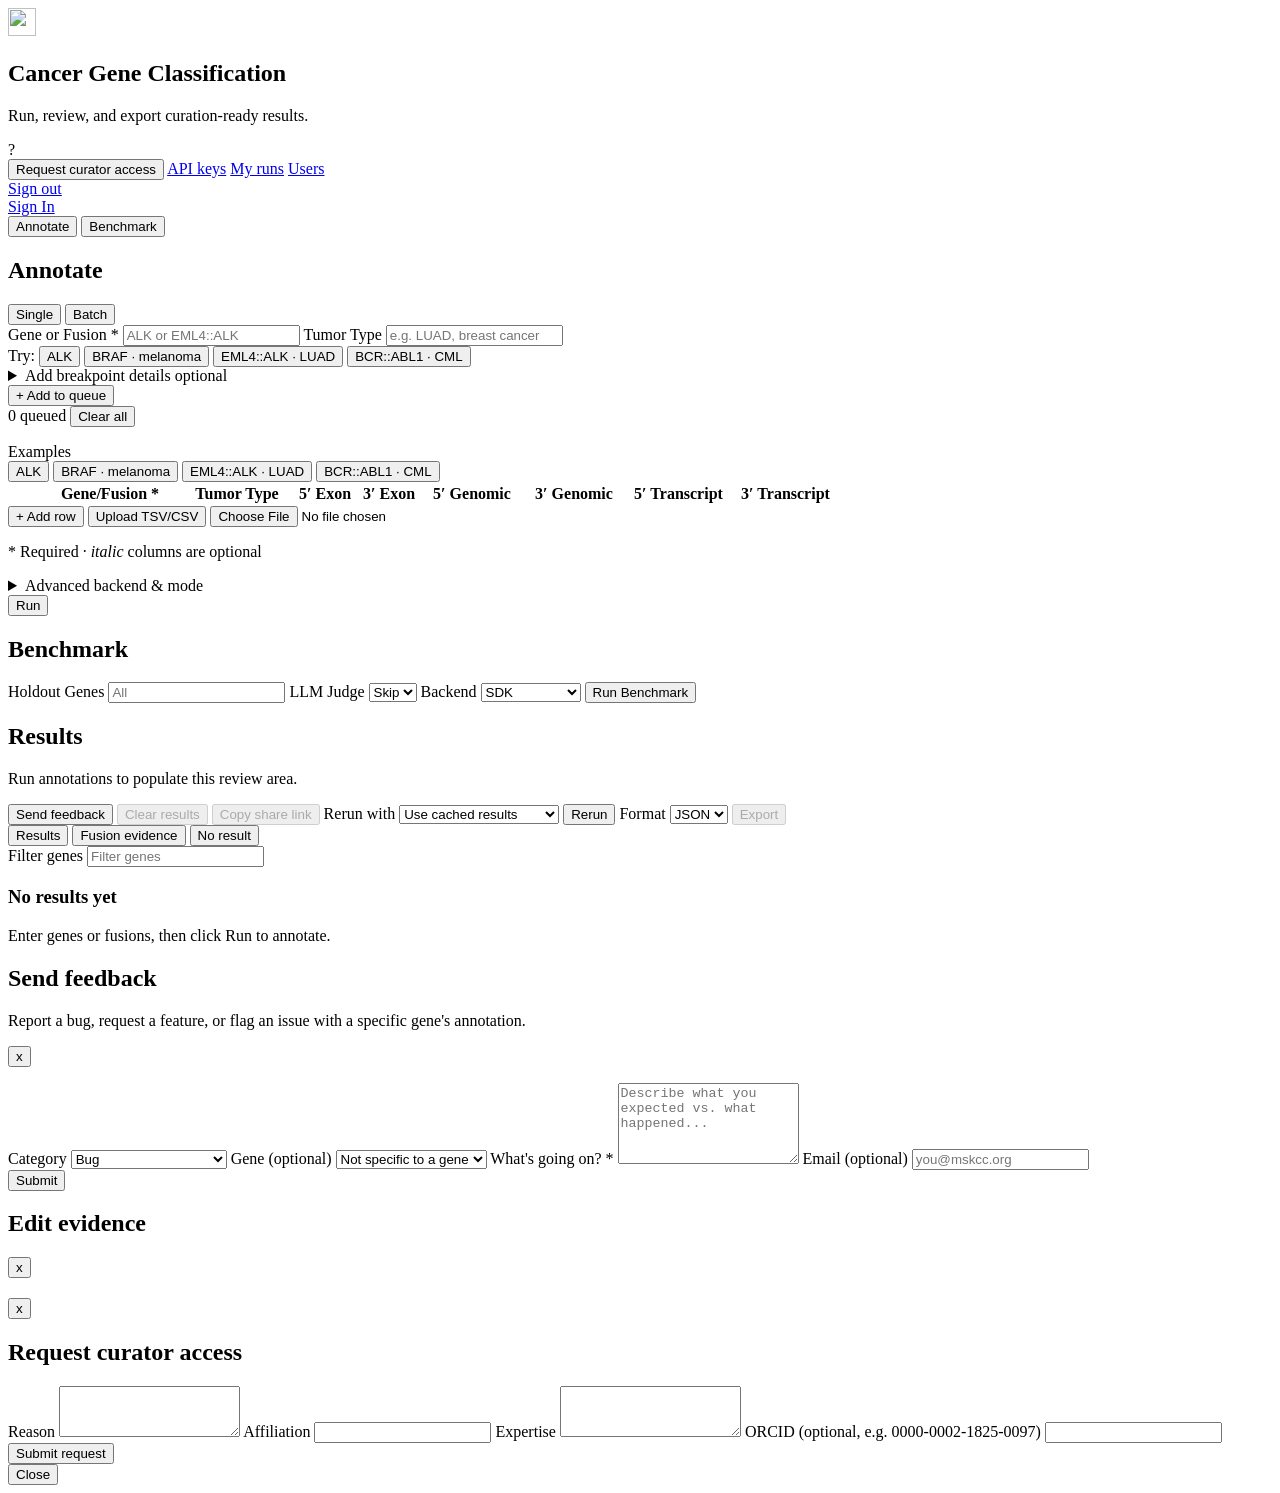
==== commit 7216d1f6: "Merge origin/main (85b29a2: #116 re-evaluate, #163 curator requests) into feat/curator-ui Every file" ====
--- a/src/static/index.html
+++ b/src/static/index.html
@@ -354,6 +354,41 @@
       </section>
     </div>
 
+    <div class="modal-backdrop hidden" id="curation-modal" role="presentation">
+      <section
+        class="feedback-modal curation-modal"
+        role="dialog"
+        aria-modal="true"
+        aria-labelledby="curation-title"
+        aria-describedby="curation-subtitle"
+      >
+        <div class="modal-header">
+          <div>
+            <h2 id="curation-title" tabindex="-1">Edit evidence</h2>
+            <p id="curation-subtitle"></p>
+          </div>
+          <button class="icon-button" id="close-curation" type="button" aria-label="Close editor">x</button>
+        </div>
+        <div class="curation-status hidden" id="curation-status" role="status" aria-live="polite"></div>
+        <div class="curation-body" id="curation-body"></div>
+        <div class="modal-footer curation-footer" id="curation-footer"></div>
+      </section>
+    </div>
+
+    <div class="modal-backdrop hidden" id="curation-aux-modal" role="presentation">
+      <section class="feedback-modal" role="dialog" aria-modal="true" aria-labelledby="curation-aux-title">
+        <div class="modal-header">
+          <h2 id="curation-aux-title" tabindex="-1"></h2>
+          <button class="icon-button" id="close-curation-aux" type="button" aria-label="Close">x</button>
+        </div>
+        <div class="curation-aux-body" id="curation-aux-body"></div>
+        <div class="modal-footer curation-footer" id="curation-aux-footer"></div>
+      </section>
+    </div>
+
+    <div class="curation-notifications" id="curation-notifications" role="status" aria-live="polite"></div>
+    <div class="toast-region" id="toast-region" role="status" aria-live="polite"></div>
+
     <script src="/static/tracking.js"></script>
     <div class="modal-backdrop hidden" id="curator-dialog" role="dialog" aria-modal="true" aria-labelledby="curator-title">
       <div class="feedback-modal">
@@ -374,6 +409,7 @@
       </div>
     </div>
     <script src="/static/curator-requests.js"></script>
+    <script src="/static/curation.js"></script>
     <script src="/static/app.js"></script>
   </body>
 </html>
